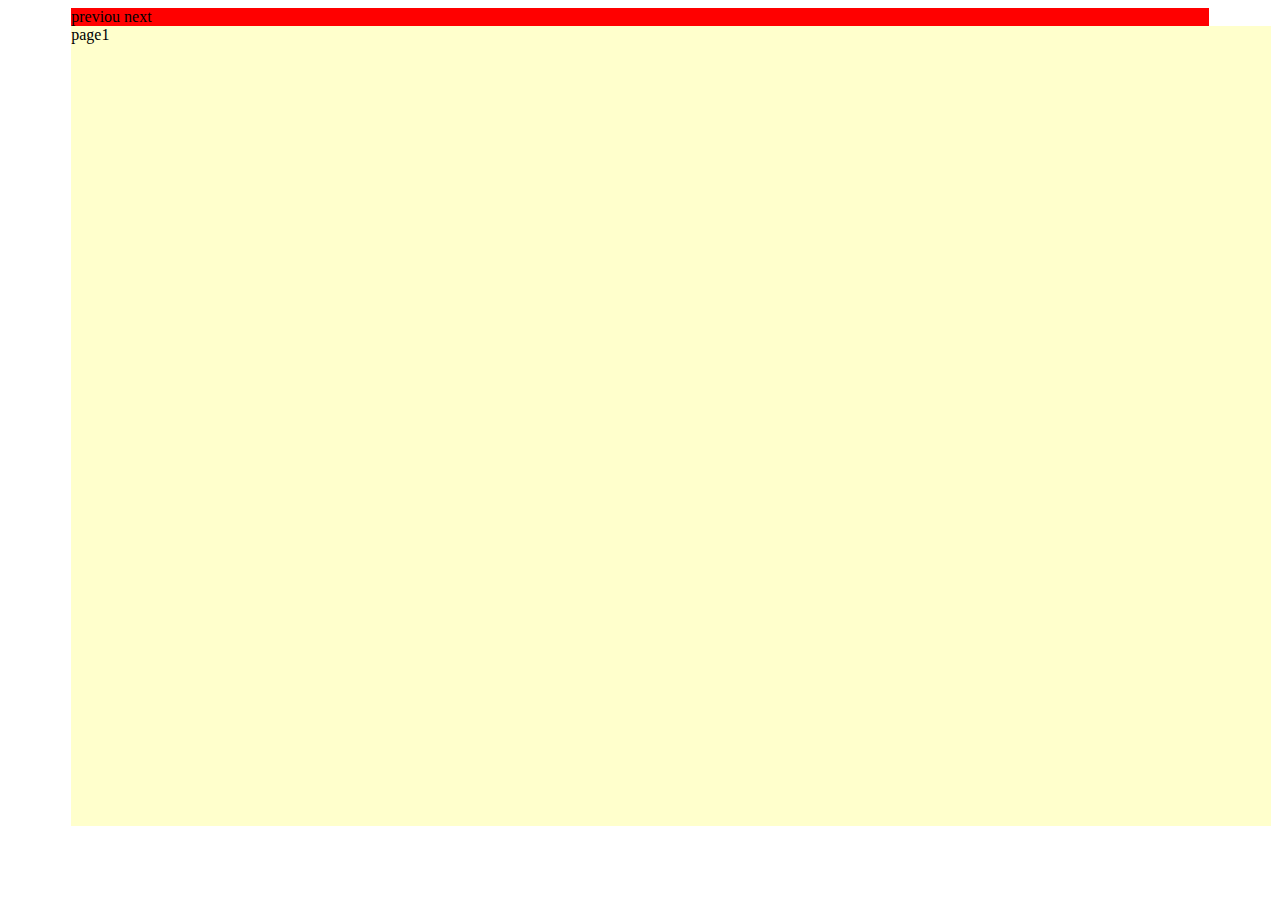
==== index.html @ bf160bf4 "initial stubbing" ====
<!DOCTYPE html PUBLIC "-//W3C//DTD HTML 4.01 Transitional//EN"
	"http://www.w3.org/TR/html4/loose.dtd">

<html lang="en">
<head>
	<meta http-equiv="Content-Type" content="text/html; charset=utf-8">
	<title>index</title>
	<meta name="generator" content="TextMate http://macromates.com/">
	<meta name="author" content="Billy Kimble">
	<!-- Date: 2013-01-23 -->

	<script src="http://cdn.jquerytools.org/1.2.7/full/jquery.tools.min.js"></script>

	<link rel="stylesheet" type="text/css" href="stylesheets/ui-lightness/jquery-ui-1.10.0.custom.min.css" />
	<link rel="stylesheet" type="text/css" href="stylesheets/styles.css" />

</head>
<body>


	<div style="margin:0 auto; width: 90%; height:100%;" id="content">
		<!-- "previous page" action -->
		<a class="content_prev">previou</a>
		<!-- "next page" action -->
		<a class="content_next">next</a>
		<!-- root element for scrollable -->
		<div class="scrollable" id="scrollable">

			<!-- root element for the items -->
			<div class="items">

				<!-- 1-5 -->
				<div class="page" id="page1">
					page1
				</div>

				<!-- 5-10 -->
				<div class="page" id="page2">
					page2
				</div>

				<!-- 10-15 -->
				<div class="page" id="page3">
					<a class="image_prev">previous image</a>
					<!-- "next page" action -->
					<a class="image_next">next image</a>

<script>function fbs_click() {u=location.href;t=document.title;window.open('http://www.facebook.com/sharer.php?u='+encodeURIComponent(u)+'&t='+encodeURIComponent(t),'sharer','toolbar=0,status=0,width=626,height=436');return false;}</script><a rel="nofollow" href="http://www.facebook.com/share.php?u=<;url>" onclick="return fbs_click()" target="_blank">Share on Facebook</a>

			<div class="image_scrollable" id="image_scrollable">
						<div class="items">
							<img src="http://farm4.static.flickr.com/3629/3323896446_3b87a8bf75_t.jpg" />
							<img src="http://farm4.static.flickr.com/3023/3323897466_e61624f6de_t.jpg" />
							<img src="http://farm4.static.flickr.com/3650/3323058611_d35c894fab_t.jpg" />
							<img src="http://farm4.static.flickr.com/3635/3323893254_3183671257_t.jpg" />
							<img src="http://farm4.static.flickr.com/3629/3323896446_3b87a8bf75_t.jpg" />
							<img src="http://farm4.static.flickr.com/3023/3323897466_e61624f6de_t.jpg" />
							<img src="http://farm4.static.flickr.com/3650/3323058611_d35c894fab_t.jpg" />
							<img src="http://farm4.static.flickr.com/3635/3323893254_3183671257_t.jpg" />
							
						</div>
					</div>

				</div>

			</div>

		</div>

	</div>


	<script language="javascript">
	$(function() {
		$(".image_scrollable").scrollable({
			prev: ".image_prev",
			next: ".image_next"
		});

		$(".scrollable").scrollable({
			prev: ".content_prev",
			next: ".content_next"
		});




		var current_page;
		current_page = 1;
		$("#next_link").bind('click', function(e) {
			if(current_page < 3) {
				current_page += 1;
				alert(current_page);
			}
		});

		$("#prev_link").bind('click', function(e) {
			if(current_page > 1) {
				current_page -= 1;
				alert(current_page);
			}
		});

	});

	</script>


</body>
</html>
---- stylesheets/styles.css ----
#content {
	width: 1200px;
	background-color: red;
}

.page {
	width: 1200px;
	height: 800px;
	background-color: #FFC;
}

body {
}

/*
root element for the scrollable.  when scrolling occurs this
element stays still.
*/
.scrollable {
  /* required settings */
  position:relative;
  overflow:hidden;
  width: 1200px;
  height:800px;
}
 
/*
root element for scrollable items. Must be absolutely positioned
and it should have a extremely large width to accommodate scrollable
items.  it's enough that you set width and height for the root element
and not for this element.
*/
.scrollable .items {
  /* this cannot be too large */
  width:20000em;
  position:absolute;
}
 
/*
a single item. must be floated in horizontal scrolling.  typically,
this element is the one that *you* will style the most.
*/
.items div {
  float:left;
}



/*
root element for the scrollable.  when scrolling occurs this
element stays still.
*/
.image_scrollable {
  /* required settings */
  position:relative;
  overflow:hidden;
  width: 104px;
  height:90px;
}
 
/*
root element for scrollable items. Must be absolutely positioned
and it should have a extremely large width to accommodate scrollable
items.  it's enough that you set width and height for the root element
and not for this element.
*/
.image_scrollable .items {
  /* this cannot be too large */
  width:20000em;
  position:absolute;
}
 
/*
a single item. must be floated in horizontal scrolling.  typically,
this element is the one that *you* will style the most.
*/
.items div {
  float:left;
}
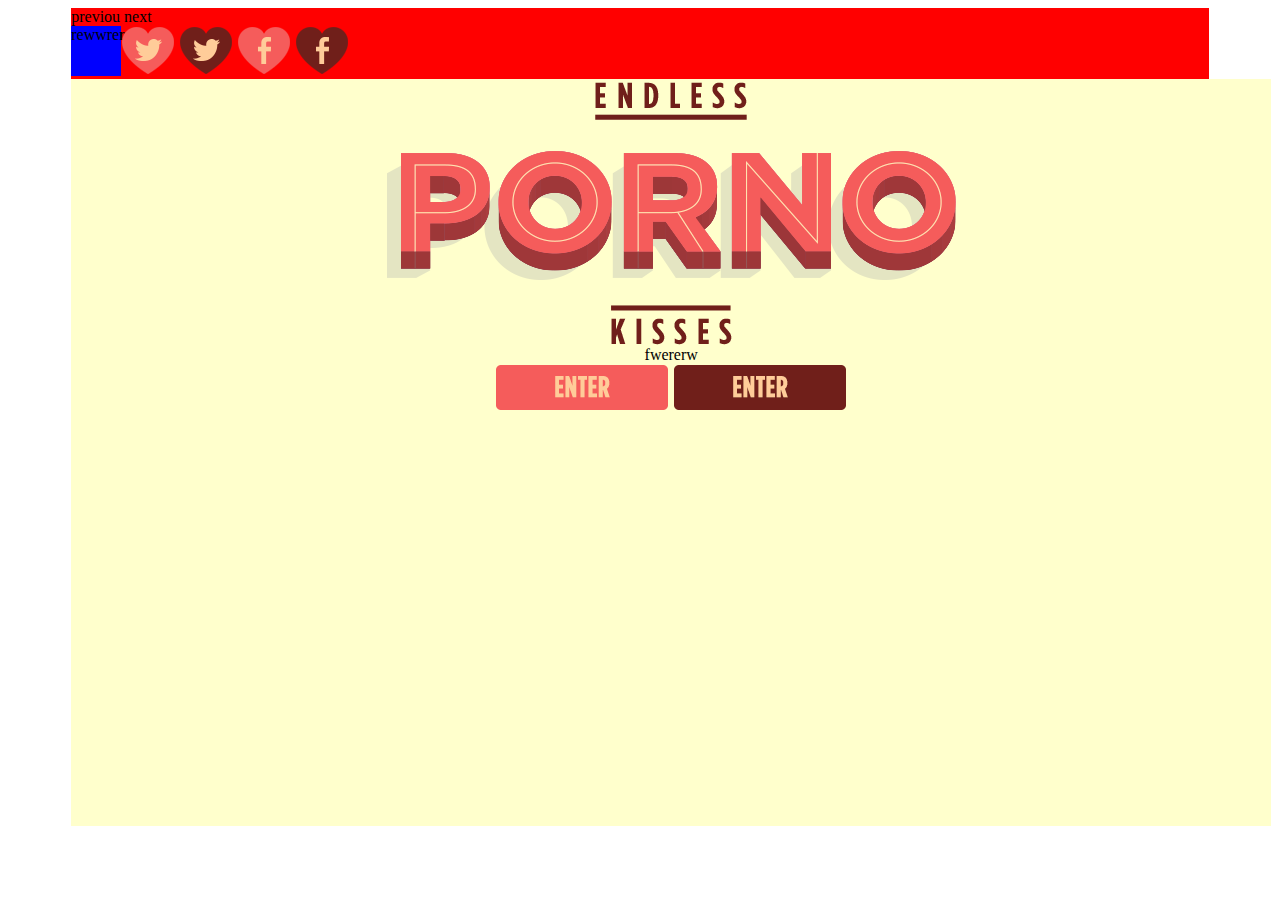
==== commit 856f4692: "working on layout" ====
--- a/index.html
+++ b/index.html
@@ -1,6 +1,5 @@
 <!DOCTYPE html PUBLIC "-//W3C//DTD HTML 4.01 Transitional//EN"
 	"http://www.w3.org/TR/html4/loose.dtd">
-
 <html lang="en">
 <head>
 	<meta http-equiv="Content-Type" content="text/html; charset=utf-8">
@@ -8,56 +7,90 @@
 	<meta name="generator" content="TextMate http://macromates.com/">
 	<meta name="author" content="Billy Kimble">
 	<!-- Date: 2013-01-23 -->
-
 	<script src="http://cdn.jquerytools.org/1.2.7/full/jquery.tools.min.js"></script>
-
 	<link rel="stylesheet" type="text/css" href="stylesheets/ui-lightness/jquery-ui-1.10.0.custom.min.css" />
 	<link rel="stylesheet" type="text/css" href="stylesheets/styles.css" />
-
 </head>
 <body>
-
-
 	<div style="margin:0 auto; width: 90%; height:100%;" id="content">
 		<!-- "previous page" action -->
 		<a class="content_prev">previou</a>
 		<!-- "next page" action -->
 		<a class="content_next">next</a>
 		<!-- root element for scrollable -->
-		<div class="scrollable" id="scrollable">
+
+		<div class="page_scrollable" id="scrollable">
+			<img src="images/pkisses_button-twitter.png" />
+			<img src="images/pkisses_button-twitter_overlay.png" />
+			<img src="images/pkisses_button-facebook.png" />
+			<img src="images/pkisses_button-facebook_overlay.png" />
+
+			<span id="left_gutter">
+				rewwrerew
+			</span>
 
 			<!-- root element for the items -->
-			<div class="items">
+			<div class="page_items">
 
 				<!-- 1-5 -->
-				<div class="page" id="page1">
-					page1
+				<div class="page item" id="page1">
+					<div>
+						<img src="images/pkisses_logo.png" />
+					</div>
+					<div id="welcome_text">
+						fwererw
+					</div>
+					<span id="enter_button">	
+						<img src="images/pkisses_button-enter.png" />
+						<img src="images/pkisses_button-enter_overlay.png" />
+					</span>
 				</div>
 
 				<!-- 5-10 -->
-				<div class="page" id="page2">
+				<div class="page item" id="page2">
+					<div>
+						<img src="images/pkisses_logo.png" />
+					</div>
+					<div id="text_content">
+						our way to say\
+					</div>
+
+					<div id="card">
+						<img src="images/pkisses_valentines-card.png" />					
+					</div>
+
+					<img src="images/fb-share-pic.jpg" />
+					<img src="images/pkisses_button-arrow_left.png" />
+					<img src="images/pkisses_button-arrow_left_overlay.png" />
+					<img src="images/pkisses_button-arrow_right.png" />
+					<img src="images/pkisses_button-arrow_right_overlay.png" />
+
 					page2
 				</div>
 
 				<!-- 10-15 -->
-				<div class="page" id="page3">
+				<div class="page item" id="page3">
+
+					<img src="images/pkisses_button-send.png" />
+					<img src="images/pkisses_button-send_overlay.png" />
+
 					<a class="image_prev">previous image</a>
 					<!-- "next page" action -->
 					<a class="image_next">next image</a>
 
-<script>function fbs_click() {u=location.href;t=document.title;window.open('http://www.facebook.com/sharer.php?u='+encodeURIComponent(u)+'&t='+encodeURIComponent(t),'sharer','toolbar=0,status=0,width=626,height=436');return false;}</script><a rel="nofollow" href="http://www.facebook.com/share.php?u=<;url>" onclick="return fbs_click()" target="_blank">Share on Facebook</a>
+					<script>function fbs_click() {u=location.href;t=document.title;window.open('http://www.facebook.com/sharer.php?u='+encodeURIComponent(u)+'&t='+encodeURIComponent(t),'sharer','toolbar=0,status=0,width=626,height=436');return false;}</script><a rel="nofollow" href="http://www.facebook.com/share.php?u=<;url>" onclick="return fbs_click()" target="_blank">Share on Facebook</a>
 
-			<div class="image_scrollable" id="image_scrollable">
+					<div class="image_scrollable" id="image_scrollable">
 						<div class="items">
-							<img src="http://farm4.static.flickr.com/3629/3323896446_3b87a8bf75_t.jpg" />
-							<img src="http://farm4.static.flickr.com/3023/3323897466_e61624f6de_t.jpg" />
-							<img src="http://farm4.static.flickr.com/3650/3323058611_d35c894fab_t.jpg" />
-							<img src="http://farm4.static.flickr.com/3635/3323893254_3183671257_t.jpg" />
-							<img src="http://farm4.static.flickr.com/3629/3323896446_3b87a8bf75_t.jpg" />
-							<img src="http://farm4.static.flickr.com/3023/3323897466_e61624f6de_t.jpg" />
-							<img src="http://farm4.static.flickr.com/3650/3323058611_d35c894fab_t.jpg" />
-							<img src="http://farm4.static.flickr.com/3635/3323893254_3183671257_t.jpg" />
-							
+							<img src="images/http://farm4.static.flickr.com/3629/3323896446_3b87a8bf75_t.jpg" />
+							<img src="images/http://farm4.static.flickr.com/3023/3323897466_e61624f6de_t.jpg" />
+							<img src="images/http://farm4.static.flickr.com/3650/3323058611_d35c894fab_t.jpg" />
+							<img src="images/http://farm4.static.flickr.com/3635/3323893254_3183671257_t.jpg" />
+							<img src="images/http://farm4.static.flickr.com/3629/3323896446_3b87a8bf75_t.jpg" />
+							<img src="images/http://farm4.static.flickr.com/3023/3323897466_e61624f6de_t.jpg" />
+							<img src="images/http://farm4.static.flickr.com/3650/3323058611_d35c894fab_t.jpg" />
+							<img src="images/http://farm4.static.flickr.com/3635/3323893254_3183671257_t.jpg" />
+
 						</div>
 					</div>
 
@@ -65,6 +98,8 @@
 
 			</div>
 
+		</div>
+		<div id="right_gutter">
 		</div>
 
 	</div>
--- a/stylesheets/styles.css
+++ b/stylesheets/styles.css
@@ -7,16 +7,22 @@
 	width: 1200px;
 	height: 800px;
 	background-color: #FFC;
+	text-align: center;
 }
 
-body {
+#left_gutter {
+	width: 50px;
+	height: 50px;
+	background-color: blue;
+	float:left;
+	display: inline;
 }
 
 /*
 root element for the scrollable.  when scrolling occurs this
 element stays still.
 */
-.scrollable {
+.page_scrollable {
   /* required settings */
   position:relative;
   overflow:hidden;
@@ -24,24 +30,25 @@
   height:800px;
 }
  
+.page_items div.item {
+  float:left;
+}
+
 /*
 root element for scrollable items. Must be absolutely positioned
 and it should have a extremely large width to accommodate scrollable
 items.  it's enough that you set width and height for the root element
 and not for this element.
 */
-.scrollable .items {
+.page_items .items {
   /* this cannot be too large */
   width:20000em;
   position:absolute;
 }
  
-/*
-a single item. must be floated in horizontal scrolling.  typically,
-this element is the one that *you* will style the most.
-*/
-.items div {
-  float:left;
+
+.clear {
+	clear: both;
 }
 
 
@@ -74,6 +81,6 @@
 a single item. must be floated in horizontal scrolling.  typically,
 this element is the one that *you* will style the most.
 */
-.items div {
+.image_items div.item {
   float:left;
 }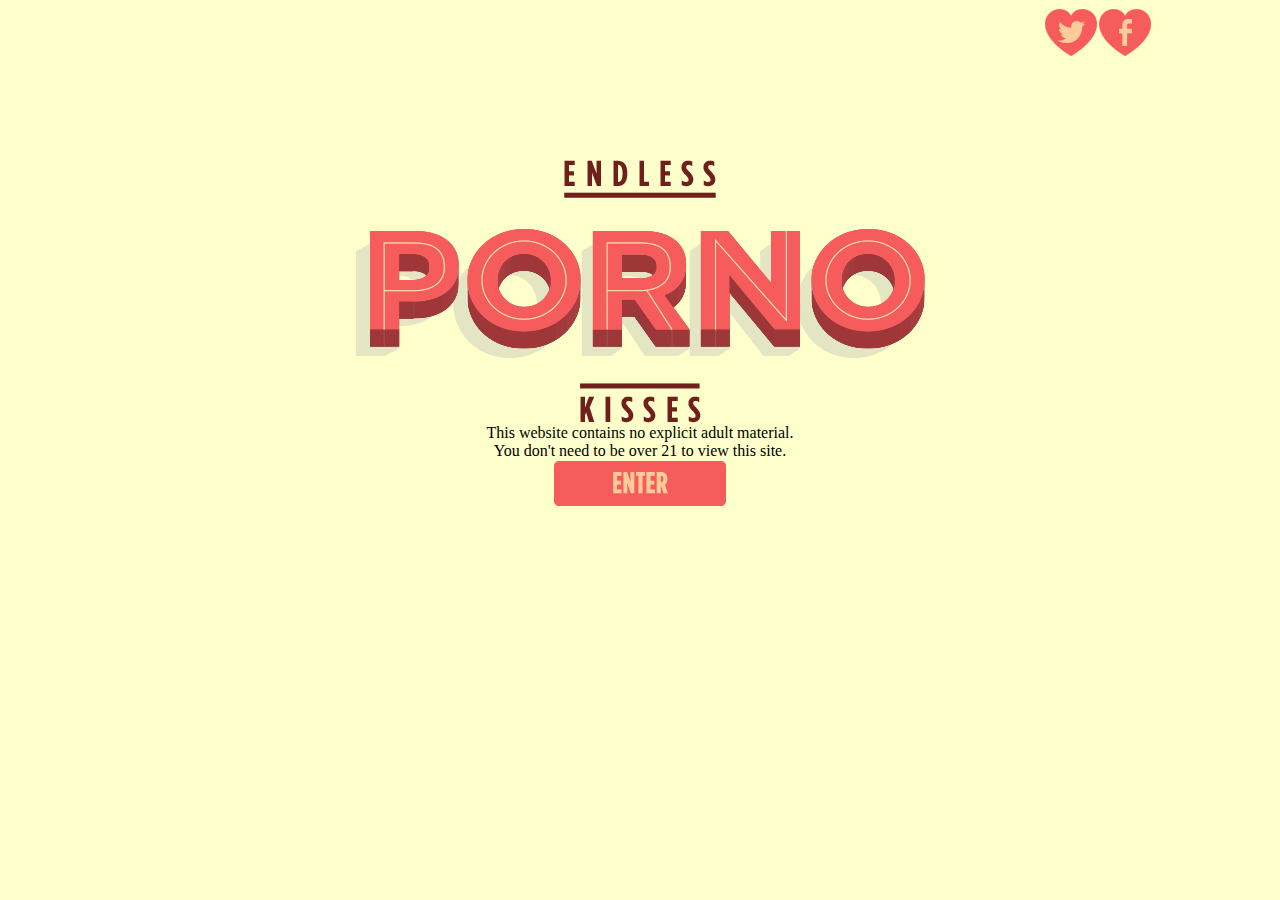
==== commit a2074c62: "put in Facebook link" ====
--- a/index.html
+++ b/index.html
@@ -10,136 +10,47 @@
 	<script src="http://cdn.jquerytools.org/1.2.7/full/jquery.tools.min.js"></script>
 	<link rel="stylesheet" type="text/css" href="stylesheets/ui-lightness/jquery-ui-1.10.0.custom.min.css" />
 	<link rel="stylesheet" type="text/css" href="stylesheets/styles.css" />
+	<script src="javascripts/application.js"></script>
 </head>
 <body>
-	<div style="margin:0 auto; width: 90%; height:100%;" id="content">
-		<!-- "previous page" action -->
-		<a class="content_prev">previou</a>
-		<!-- "next page" action -->
-		<a class="content_next">next</a>
-		<!-- root element for scrollable -->
-
-		<div class="page_scrollable" id="scrollable">
-			<img src="images/pkisses_button-twitter.png" />
-			<img src="images/pkisses_button-twitter_overlay.png" />
-			<img src="images/pkisses_button-facebook.png" />
-			<img src="images/pkisses_button-facebook_overlay.png" />
-
-			<span id="left_gutter">
-				rewwrerew
-			</span>
-
-			<!-- root element for the items -->
-			<div class="page_items">
-
-				<!-- 1-5 -->
-				<div class="page item" id="page1">
-					<div>
-						<img src="images/pkisses_logo.png" />
+	<div class="content">
+		<div class="header_controls">
+			<script>function fbs_click() {u=location.href;t=document.title;window.open('http://www.facebook.com/sharer.php?u='+encodeURIComponent(u)+'&t='+encodeURIComponent(t),'sharer','toolbar=0,status=0,width=626,height=436');return false;}</script><a rel="nofollow" href="http://www.facebook.com/share.php?u=<;url>" onclick="return fbs_click()" target="_blank"><div class="fb_button"></div></a>
+			
+			
+			<div class="twitter_button"></div>
+		</div>
+		<div class="container">
+			<!-- <span class="left_gutter gutter"><a class="page_prev"><img src="images/pkisses_button-arrow_left.png"></img></a></span>
+			<span class="right_gutter gutter"><a class="page_next"><img src="images/pkisses_button-arrow_right.png"></img></a></span> -->
+			<div class="page_scroll">
+				<div id="pages">
+					<div class="page">
+						<div>
+							<img src="images/pkisses_logo.png" />
+						</div>
+						<div id="welcome_text">
+							This website contains no explicit adult material.<br />
+							You don't need to be over 21 to view this site.
+						</div>
+						<a href="happy.html"><div class="enter_button"></div></a>
 					</div>
-					<div id="welcome_text">
-						fwererw
-					</div>
-					<span id="enter_button">	
-						<img src="images/pkisses_button-enter.png" />
-						<img src="images/pkisses_button-enter_overlay.png" />
-					</span>
-				</div>
-
-				<!-- 5-10 -->
-				<div class="page item" id="page2">
-					<div>
-						<img src="images/pkisses_logo.png" />
-					</div>
-					<div id="text_content">
-						our way to say\
-					</div>
-
-					<div id="card">
-						<img src="images/pkisses_valentines-card.png" />					
-					</div>
-
-					<img src="images/fb-share-pic.jpg" />
-					<img src="images/pkisses_button-arrow_left.png" />
-					<img src="images/pkisses_button-arrow_left_overlay.png" />
-					<img src="images/pkisses_button-arrow_right.png" />
-					<img src="images/pkisses_button-arrow_right_overlay.png" />
-
-					page2
-				</div>
-
-				<!-- 10-15 -->
-				<div class="page item" id="page3">
-
-					<img src="images/pkisses_button-send.png" />
-					<img src="images/pkisses_button-send_overlay.png" />
-
-					<a class="image_prev">previous image</a>
-					<!-- "next page" action -->
-					<a class="image_next">next image</a>
-
-					<script>function fbs_click() {u=location.href;t=document.title;window.open('http://www.facebook.com/sharer.php?u='+encodeURIComponent(u)+'&t='+encodeURIComponent(t),'sharer','toolbar=0,status=0,width=626,height=436');return false;}</script><a rel="nofollow" href="http://www.facebook.com/share.php?u=<;url>" onclick="return fbs_click()" target="_blank">Share on Facebook</a>
-
-					<div class="image_scrollable" id="image_scrollable">
-						<div class="items">
-							<img src="images/http://farm4.static.flickr.com/3629/3323896446_3b87a8bf75_t.jpg" />
-							<img src="images/http://farm4.static.flickr.com/3023/3323897466_e61624f6de_t.jpg" />
-							<img src="images/http://farm4.static.flickr.com/3650/3323058611_d35c894fab_t.jpg" />
-							<img src="images/http://farm4.static.flickr.com/3635/3323893254_3183671257_t.jpg" />
-							<img src="images/http://farm4.static.flickr.com/3629/3323896446_3b87a8bf75_t.jpg" />
-							<img src="images/http://farm4.static.flickr.com/3023/3323897466_e61624f6de_t.jpg" />
-							<img src="images/http://farm4.static.flickr.com/3650/3323058611_d35c894fab_t.jpg" />
-							<img src="images/http://farm4.static.flickr.com/3635/3323893254_3183671257_t.jpg" />
-
+					<div class="page">
+						<div>
+							<img src="images/pkisses_logo.png" />
+						</div>
+						<div id="text_content">
+							our way to say
+						</div>
+						<div id="card">
+							<img src="images/pkisses_valentines-card.png" />					
 						</div>
 					</div>
-
+					<div class="page picture">
+					</di>
 				</div>
-
 			</div>
-
 		</div>
-		<div id="right_gutter">
-		</div>
-
 	</div>
-
-
-	<script language="javascript">
-	$(function() {
-		$(".image_scrollable").scrollable({
-			prev: ".image_prev",
-			next: ".image_next"
-		});
-
-		$(".scrollable").scrollable({
-			prev: ".content_prev",
-			next: ".content_next"
-		});
-
-
-
-
-		var current_page;
-		current_page = 1;
-		$("#next_link").bind('click', function(e) {
-			if(current_page < 3) {
-				current_page += 1;
-				alert(current_page);
-			}
-		});
-
-		$("#prev_link").bind('click', function(e) {
-			if(current_page > 1) {
-				current_page -= 1;
-				alert(current_page);
-			}
-		});
-
-	});
-
-	</script>
-
-
 </body>
-</html>
+</html>--- a/stylesheets/styles.css
+++ b/stylesheets/styles.css
@@ -1,86 +1,108 @@
-#content {
-	width: 1200px;
-	background-color: red;
-}
-
-.page {
-	width: 1200px;
-	height: 800px;
-	background-color: #FFC;
+.content {
+	width: 1024px;
+	margin-left: auto;
+	margin-right: auto;
 	text-align: center;
 }
 
-#left_gutter {
-	width: 50px;
-	height: 50px;
-	background-color: blue;
-	float:left;
-	display: inline;
+body {
+	background-color: #FFC;
+}
+body.pictures {
+	background-color: #000;
 }
 
-/*
-root element for the scrollable.  when scrolling occurs this
-element stays still.
-*/
-.page_scrollable {
-  /* required settings */
-  position:relative;
-  overflow:hidden;
-  width: 1200px;
-  height:800px;
+.enter_button {
+	margin-left: auto;
+	margin-right: auto;
+	width: 175px;
+	height: 47px;
+	background: url('../images/pkisses_button-enter.png');
 }
- 
-.page_items div.item {
-  float:left;
-}
-
-/*
-root element for scrollable items. Must be absolutely positioned
-and it should have a extremely large width to accommodate scrollable
-items.  it's enough that you set width and height for the root element
-and not for this element.
-*/
-.page_items .items {
-  /* this cannot be too large */
-  width:20000em;
-  position:absolute;
-}
- 
-
-.clear {
-	clear: both;
+.enter_button_hover {
+	background: url('../images/pkisses_button-enter_overlay.png');
 }
 
 
+.fb_button {
+	display: inline;
+	float: right;
+	width: 54px;
+	height: 49px;
+	background: url('../images/pkisses_button-facebook.png');	
+}
+.fb_button_hover {
+	display: inline;
+	float: right;
 
-/*
-root element for the scrollable.  when scrolling occurs this
-element stays still.
-*/
-.image_scrollable {
-  /* required settings */
-  position:relative;
-  overflow:hidden;
-  width: 104px;
-  height:90px;
+	width: 54px;
+	height: 49px;
+	background: url('../images/pkisses_button-facebook_overlay.png');
 }
- 
-/*
-root element for scrollable items. Must be absolutely positioned
-and it should have a extremely large width to accommodate scrollable
-items.  it's enough that you set width and height for the root element
-and not for this element.
-*/
-.image_scrollable .items {
-  /* this cannot be too large */
-  width:20000em;
-  position:absolute;
+.twitter_button {
+	display: inline;
+	float: right;
+
+	width: 54px;
+	height: 49px;
+	background: url('../images/pkisses_button-twitter.png');
 }
- 
-/*
-a single item. must be floated in horizontal scrolling.  typically,
-this element is the one that *you* will style the most.
-*/
-.image_items div.item {
-  float:left;
-}+.twitter_button_hover {
+	display: inline;
+	float: right;
+	width: 54px;
+	height: 49px;
+	background: url('../images/pkisses_button-twitter_overlay.png');
+}
+
+.gutter {
+	z-index: 999;
+	width: 32px;
+	height: 45px;
+	margin-top: 300px;
+}
+
+.left_gutter {
+	float:left;
+	position: absolute;
+}
+.right_gutter {
+	float:right;
+	margin-left: 992px;
+	position: absolute;
+}
+
+.header_controls {
+	width: 1024px;	
+}
+.container {
+	width: 1024px;
+	height: 768px;
+}
+
+.page_scroll {
+	position:relative;
+	overflow:hidden;
+	width: 1024px;
+	height:800px;	
+}
+
+.page_scroll div#pages {
+	/* this cannot be too large */
+	width:20000em;
+	position:absolute;
+
+}
+
+div#pages .page  {
+	width: 1024px;
+	height: 768px;
+	float:left;
+	padding-top: 100px;
+}
+
+div#pages .pic  {
+	width: 1024px;
+	height: 768px;
+	float:left;
+}
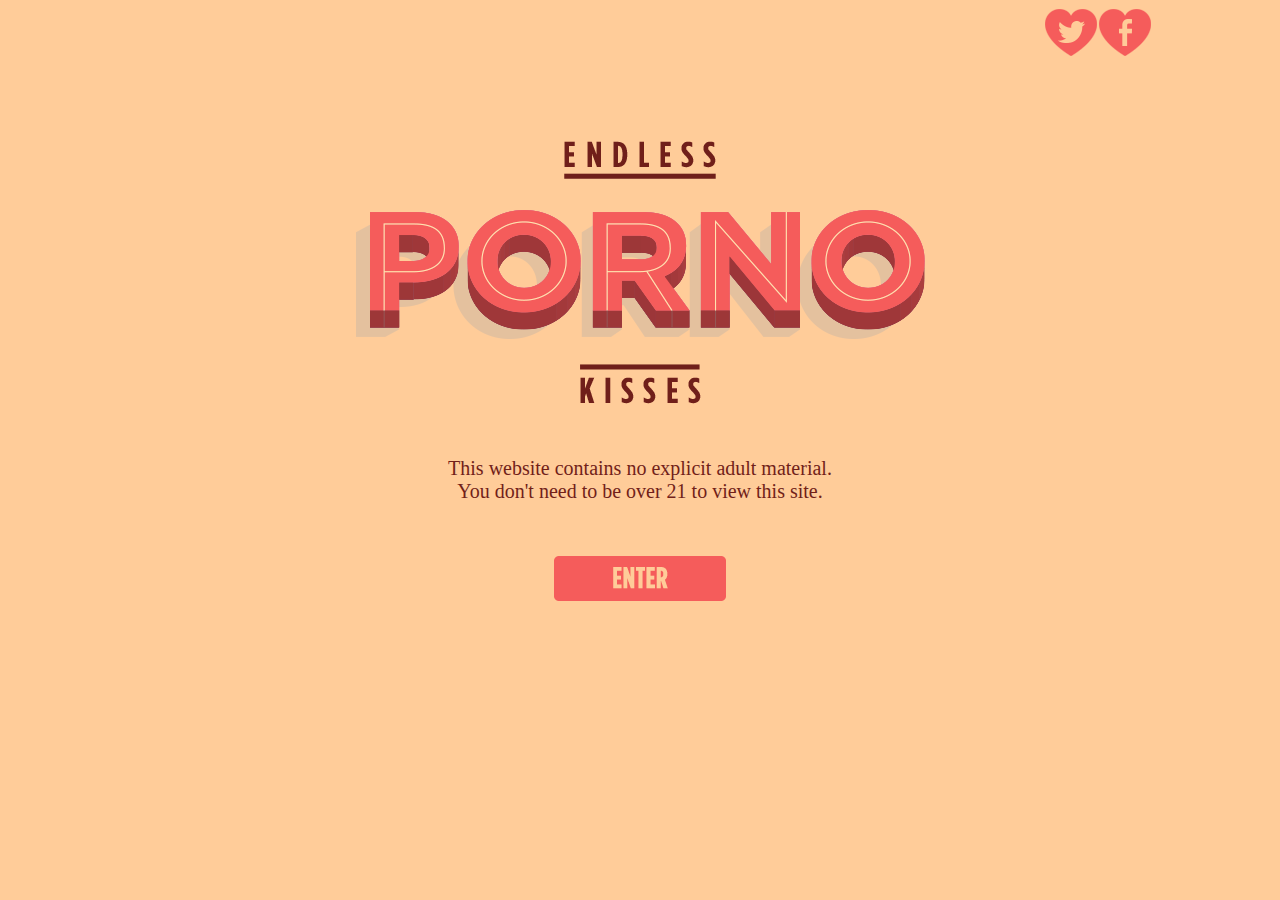
==== commit 7f783ab5: "updated it to be closer to pixel perfection. Got twitter button working. Fixed Firebug rendering iss" ====
--- a/index.html
+++ b/index.html
@@ -1,56 +1,52 @@
 <!DOCTYPE html PUBLIC "-//W3C//DTD HTML 4.01 Transitional//EN"
-	"http://www.w3.org/TR/html4/loose.dtd">
+  "http://www.w3.org/TR/html4/loose.dtd">
 <html lang="en">
 <head>
-	<meta http-equiv="Content-Type" content="text/html; charset=utf-8">
-	<title>index</title>
-	<meta name="generator" content="TextMate http://macromates.com/">
-	<meta name="author" content="Billy Kimble">
-	<!-- Date: 2013-01-23 -->
-	<script src="http://cdn.jquerytools.org/1.2.7/full/jquery.tools.min.js"></script>
-	<link rel="stylesheet" type="text/css" href="stylesheets/ui-lightness/jquery-ui-1.10.0.custom.min.css" />
-	<link rel="stylesheet" type="text/css" href="stylesheets/styles.css" />
-	<script src="javascripts/application.js"></script>
+  <meta http-equiv="Content-Type" content="text/html; charset=utf-8">
+  <title>index</title>
+  <meta name="generator" content="TextMate http://macromates.com/">
+  <meta name="author" content="Billy Kimble">
+  <!-- Date: 2013-01-23 -->
+  <script src="http://cdn.jquerytools.org/1.2.7/full/jquery.tools.min.js"></script>
+  <link rel="stylesheet" type="text/css" href="stylesheets/ui-lightness/jquery-ui-1.10.0.custom.min.css" />
+  <link rel="stylesheet" type="text/css" href="stylesheets/styles.css" />
+  <script src="javascripts/application.js"></script>
 </head>
 <body>
-	<div class="content">
-		<div class="header_controls">
-			<script>function fbs_click() {u=location.href;t=document.title;window.open('http://www.facebook.com/sharer.php?u='+encodeURIComponent(u)+'&t='+encodeURIComponent(t),'sharer','toolbar=0,status=0,width=626,height=436');return false;}</script><a rel="nofollow" href="http://www.facebook.com/share.php?u=<;url>" onclick="return fbs_click()" target="_blank"><div class="fb_button"></div></a>
-			
-			
-			<div class="twitter_button"></div>
-		</div>
-		<div class="container">
-			<!-- <span class="left_gutter gutter"><a class="page_prev"><img src="images/pkisses_button-arrow_left.png"></img></a></span>
-			<span class="right_gutter gutter"><a class="page_next"><img src="images/pkisses_button-arrow_right.png"></img></a></span> -->
-			<div class="page_scroll">
-				<div id="pages">
-					<div class="page">
-						<div>
-							<img src="images/pkisses_logo.png" />
-						</div>
-						<div id="welcome_text">
-							This website contains no explicit adult material.<br />
-							You don't need to be over 21 to view this site.
-						</div>
-						<a href="happy.html"><div class="enter_button"></div></a>
-					</div>
-					<div class="page">
-						<div>
-							<img src="images/pkisses_logo.png" />
-						</div>
-						<div id="text_content">
-							our way to say
-						</div>
-						<div id="card">
-							<img src="images/pkisses_valentines-card.png" />					
-						</div>
-					</div>
-					<div class="page picture">
-					</di>
-				</div>
-			</div>
-		</div>
-	</div>
+  <div class="content">
+    <div class="header_controls">
+      <script>function fbs_click() {u=location.href;t=document.title;window.open('http://www.facebook.com/sharer.php?u=http%3A%2F%2Fwww.neverendingpornokisses.com&t=Neverending+Porno+Kisses','sharer','toolbar=0,status=0,width=626,height=436');return false;}</script><a rel="nofollow" href="http://www.facebook.com/share.php?u=<;url>" onclick="return fbs_click()" target="_blank"><div class="fb_button"></div></a>
+      <a href="https://twitter.com/share?url=http%3A%2F%2Fwww.neverendingpornokisses.com" target="_blank"><div class="twitter_button"></div></a>
+    </div>
+    <div class="container">
+      <div class="page_scroll">
+        <div id="pages">
+          <div class="page">
+            <div>
+              <img src="images/pkisses_logo.png" />
+            </div>
+            <div id="text_content">
+              This website contains no explicit adult material.<br />
+              You don't need to be over 21 to view this site.
+            </div>
+            <a href="happy.html"><div class="enter_button"></div></a>
+          </div>
+          <div class="page">
+            <div>
+              <img src="images/pkisses_logo.png" />
+            </div>
+            <div id="text_content">
+              our way to say
+            </div>
+            <div id="card">
+              <img src="images/pkisses_valentines-card.png" />					
+            </div>
+          </div>
+          <div class="page picture">
+          </di>
+        </div>
+      </div>
+    </div>
+  </div>
 </body>
 </html>--- a/stylesheets/styles.css
+++ b/stylesheets/styles.css
@@ -2,16 +2,27 @@
 	width: 1024px;
 	margin-left: auto;
 	margin-right: auto;
-	text-align: center;
+}
+
+@font-face {
+    font-family: georgia_font;
+    src: local(georgia_font), url('../fonts/Georgia.ttf') format('truetype');
 }
 
 body {
-	background-color: #FFC;
+	background-color: #FC9;
+	font-family: georgia_font;
 }
 body.pictures {
 	background-color: #000;
 }
 
+#text_content {
+  padding-top: 52px;
+  padding-bottom: 52px;  
+  font-size: 20px;
+  color: #721f19;
+}
 .enter_button {
 	margin-left: auto;
 	margin-right: auto;
@@ -22,7 +33,6 @@
 .enter_button_hover {
 	background: url('../images/pkisses_button-enter_overlay.png');
 }
-
 
 .fb_button {
 	display: inline;
@@ -39,10 +49,10 @@
 	height: 49px;
 	background: url('../images/pkisses_button-facebook_overlay.png');
 }
+
 .twitter_button {
 	display: inline;
 	float: right;
-
 	width: 54px;
 	height: 49px;
 	background: url('../images/pkisses_button-twitter.png');
@@ -54,26 +64,49 @@
 	height: 49px;
 	background: url('../images/pkisses_button-twitter_overlay.png');
 }
+.arrow_right {
+	width: 32px;
+	height: 47px;
+	background: url('../images/pkisses_button-arrow_right.png');
+}
+.arrow_right_hover {
+	width: 32px;
+	height: 47px;
+	background: url('../images/pkisses_button-arrow_right_overlay.png');
+}
+.arrow_left {
+	width: 32px;
+	height: 47px;
+	background: url('../images/pkisses_button-arrow_left.png');
+}
+.arrow_left_hover {
+	width: 32px;
+	height: 47px;
+	background: url('../images/pkisses_button-arrow_left_overlay.png');
+}
 
 .gutter {
+  margin: 0px;
+  padding: 0px;
 	z-index: 999;
 	width: 32px;
-	height: 45px;
+	height: 500px;
 	margin-top: 300px;
+	position: absolute;
 }
 
 .left_gutter {
-	float:left;
-	position: absolute;
 }
+
 .right_gutter {
-	float:right;
-	margin-left: 992px;
-	position: absolute;
+  margin-left: 992px;
 }
 
 .header_controls {
 	width: 1024px;	
+	height: 80px;
+	margin-right: auto;
+	margin-left: auto;
 }
 .container {
 	width: 1024px;
@@ -85,6 +118,9 @@
 	overflow:hidden;
 	width: 1024px;
 	height:800px;	
+	margin-left: auto;
+	margin-right: auto;
+	text-align:center;
 }
 
 .page_scroll div#pages {
@@ -98,7 +134,7 @@
 	width: 1024px;
 	height: 768px;
 	float:left;
-	padding-top: 100px;
+	padding-top: 50px;
 }
 
 div#pages .pic  {
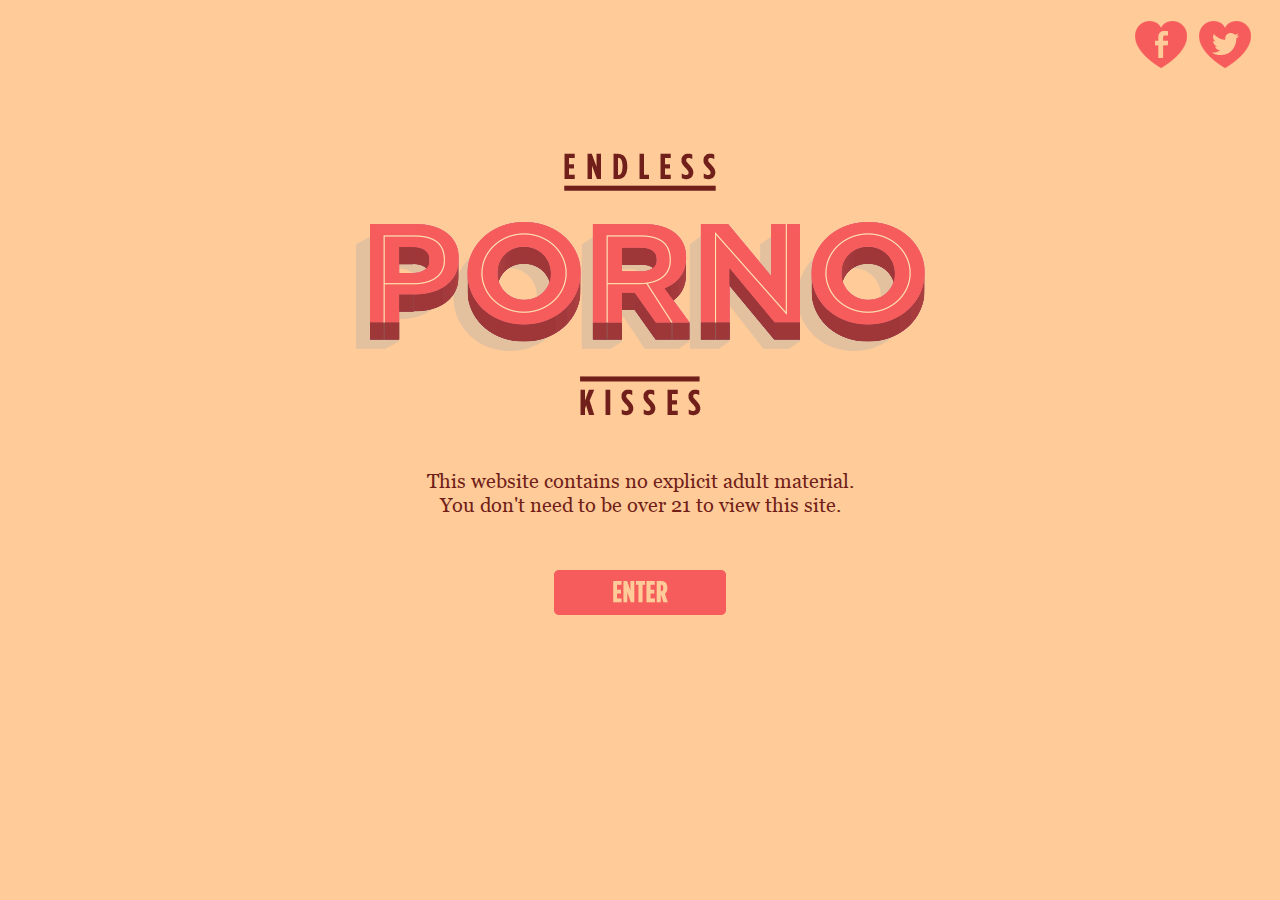
==== commit 8b16f5ca: "added facebook meta data and removed test file" ====
--- a/index.html
+++ b/index.html
@@ -6,6 +6,14 @@
   <title>index</title>
   <meta name="generator" content="TextMate http://macromates.com/">
   <meta name="author" content="Billy Kimble">
+  <meta property="og:title" content="Endless Porno Kisses"/>
+      <meta property="og:type" content="website"/>
+      <meta property="og:url" content="http://www.endlesspornokisses.com"/>
+      <meta property="og:image" content="http://endlesspornokisses.com/images/fb-share-pic.jpg"/>
+      <meta property="og:site_name" content="Endless Porno Kisses"/>
+      <meta property="fb:admins" content="456466787703028"/>
+      <meta property="og:description" content="Endless Porno Kisses"/>
+                       
   <!-- Date: 2013-01-23 -->
   <script src="http://cdn.jquerytools.org/1.2.7/full/jquery.tools.min.js"></script>
   <link rel="stylesheet" type="text/css" href="stylesheets/ui-lightness/jquery-ui-1.10.0.custom.min.css" />
@@ -15,8 +23,8 @@
 <body>
   <div class="content">
     <div class="header_controls">
-      <script>function fbs_click() {u=location.href;t=document.title;window.open('http://www.facebook.com/sharer.php?u=http%3A%2F%2Fwww.neverendingpornokisses.com&t=Neverending+Porno+Kisses','sharer','toolbar=0,status=0,width=626,height=436');return false;}</script><a rel="nofollow" href="http://www.facebook.com/share.php?u=<;url>" onclick="return fbs_click()" target="_blank"><div class="fb_button"></div></a>
-      <a href="https://twitter.com/share?url=http%3A%2F%2Fwww.neverendingpornokisses.com" target="_blank"><div class="twitter_button"></div></a>
+      <a href="https://twitter.com/share?url=http%3A%2F%2Fwww.endlesspornokisses.com" target="_blank"><div class="twitter_button"></div></a>
+      <script>function fbs_click() {u=location.href;t=document.title;window.open('http://www.facebook.com/sharer.php?u=http%3A%2F%2Fwww.endlesspornokisses.com&t=Endless+Porno+Kisses','sharer','toolbar=0,status=0,width=626,height=436');return false;}</script><a rel="nofollow" href="http://www.facebook.com/share.php?u=<;url>" onclick="return fbs_click()" target="_blank"><div class="fb_button"></div></a>
     </div>
     <div class="container">
       <div class="page_scroll">
@@ -42,8 +50,6 @@
               <img src="images/pkisses_valentines-card.png" />					
             </div>
           </div>
-          <div class="page picture">
-          </di>
         </div>
       </div>
     </div>
--- a/stylesheets/styles.css
+++ b/stylesheets/styles.css
@@ -1,8 +1,3 @@
-.content {
-	width: 1024px;
-	margin-left: auto;
-	margin-right: auto;
-}
 
 @font-face {
     font-family: georgia_font;
@@ -34,6 +29,18 @@
 	background: url('../images/pkisses_button-enter_overlay.png');
 }
 
+.send_button {
+	margin-left: auto;
+	margin-right: auto;
+	width: 174px;
+	height: 47px;
+	background: url('../images/pkisses_button-send.png');
+}
+.send_button_hover {
+	background: url('../images/pkisses_button-send_overlay.png');
+}
+
+
 .fb_button {
 	display: inline;
 	float: right;
@@ -42,11 +49,6 @@
 	background: url('../images/pkisses_button-facebook.png');	
 }
 .fb_button_hover {
-	display: inline;
-	float: right;
-
-	width: 54px;
-	height: 49px;
 	background: url('../images/pkisses_button-facebook_overlay.png');
 }
 
@@ -55,13 +57,10 @@
 	float: right;
 	width: 54px;
 	height: 49px;
+	margin-left: 10px;
 	background: url('../images/pkisses_button-twitter.png');
 }
 .twitter_button_hover {
-	display: inline;
-	float: right;
-	width: 54px;
-	height: 49px;
 	background: url('../images/pkisses_button-twitter_overlay.png');
 }
 .arrow_right {
@@ -70,8 +69,6 @@
 	background: url('../images/pkisses_button-arrow_right.png');
 }
 .arrow_right_hover {
-	width: 32px;
-	height: 47px;
 	background: url('../images/pkisses_button-arrow_right_overlay.png');
 }
 .arrow_left {
@@ -80,8 +77,6 @@
 	background: url('../images/pkisses_button-arrow_left.png');
 }
 .arrow_left_hover {
-	width: 32px;
-	height: 47px;
 	background: url('../images/pkisses_button-arrow_left_overlay.png');
 }
 
@@ -90,27 +85,37 @@
   padding: 0px;
 	z-index: 999;
 	width: 32px;
-	height: 500px;
-	margin-top: 300px;
-	position: absolute;
+	height: 47px;
+	margin-top: 350px;
+	position: relative;
 }
 
 .left_gutter {
+	float: left;
 }
 
 .right_gutter {
-  margin-left: 992px;
+	float: right;
 }
 
 .header_controls {
-	width: 1024px;	
+	margin-top: 20px;
 	height: 80px;
 	margin-right: auto;
 	margin-left: auto;
 }
+
+.content {
+	margin-left: 20px;
+	margin-right: 20px;
+}
+
+
 .container {
 	width: 1024px;
 	height: 768px;
+	margin-left:auto;
+	margin-right: auto;
 }
 
 .page_scroll {
